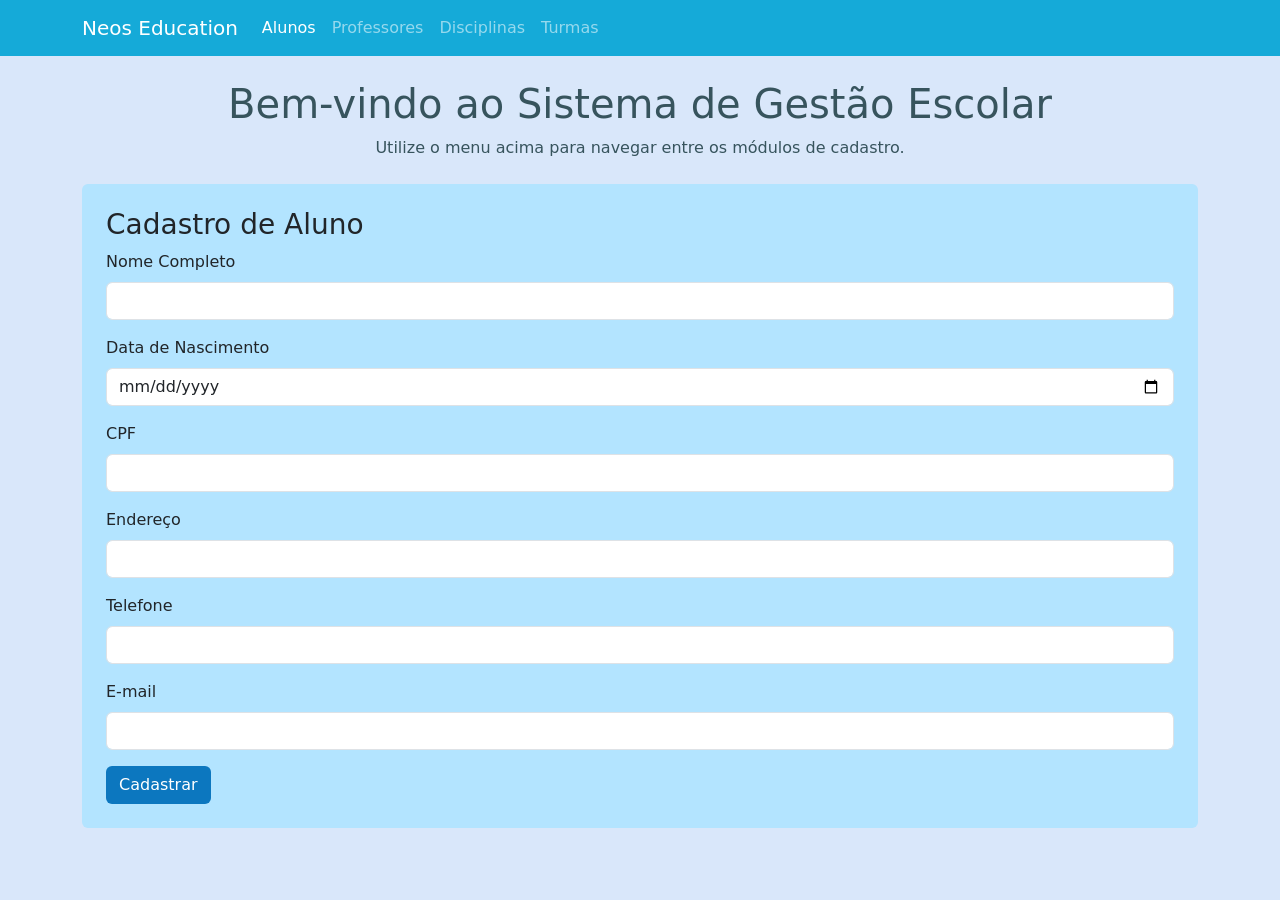
==== Aluno.html @ 3f25f9dd "Revert "atualizando os forms com mais opcoes e estilizando o index"" ====
<!DOCTYPE html>
<html lang="pt-br">
<head>
    <meta charset="UTF-8">
    <meta name="viewport" content="width=device-width, initial-scale=1.0">
    <title>Neos Education Cadastro Aluno</title>
    <link href="https://cdn.jsdelivr.net/npm/bootstrap@5.3.0/dist/css/bootstrap.min.css" rel="stylesheet">
    <style>
         body {
            background-color: #d9e7fa;
            color: #37545d;
        }
        .navbar {
            background-color: #15aad8 !important;
        }
        .card {
            background-color:rgb(179, 228, 255);
            border: none;
        }
        .btn-custom {
            background-color: #0c77bf;
            color: white;
        }
        .btn-custom:hover {
            background-color: #005a8e;
        }
        .select{
            color: white;
        }
    </style>
</head>
<body>
    <nav class="navbar navbar-expand-lg navbar-dark">
        <div class="container">
            <a class="navbar-brand" href="index.html">Neos Education</a>
            <button class="navbar-toggler" type="button" data-bs-toggle="collapse" data-bs-target="#navbarNav">
                <span class="navbar-toggler-icon"></span>
            </button>
            <div class="collapse navbar-collapse" id="navbarNav">
                <ul class="navbar-nav">
                    <li class="nav-item"><a class="nav-link select" href="Aluno.html">Alunos</a></li>
                    <li class="nav-item"><a class="nav-link" href="Professor.html">Professores</a></li>
                    <li class="nav-item"><a class="nav-link" href="Disciplina.html">Disciplinas</a></li>
                    <li class="nav-item"><a class="nav-link" href="turmas.html">Turmas</a></li>
                </ul>
            </div>
        </div>
    </nav>
    
    <div class="container mt-4">
        <h1 class="text-center">Bem-vindo ao Sistema de Gestão Escolar</h1>
        <p class="text-center">Utilize o menu acima para navegar entre os módulos de cadastro.</p>
    </div>
    
    <div class="container mt-4" id="formularioAluno" style="display: block;">
        <div class="card p-4">
            <h3>Cadastro de Aluno</h3>
            <form>
                <div class="Warn mb-3">
                    <label for="nome" class="form-label">Nome Completo</label>
                    <input type="text" class="form-control" id="nome" required>
                </div>
                <div class="Warn mb-3">
                    <label for="dataNascimento" class="form-label">Data de Nascimento</label>
                    <input type="date" class="form-control" id="dataNascimento" required>
                </div>
                <div class="Warn mb-3">
                    <label for="cpf" class="form-label">CPF</label>
                    <input type="text" class="form-control" id="cpf" required>
                </div>
                <div class="Warn mb-3">
                    <label for="endereco" class="form-label">Endereço</label>
                    <input type="text" class="form-control" id="endereco" required>
                </div>
                <div class="Warn mb-3">
                    <label for="telefone" class="form-label">Telefone</label>
                    <input type="tel" class="form-control" id="telefone" required>
                </div>
                <div class="Warn mb-3">
                    <label for="email" class="form-label">E-mail</label>
                    <input type="email" class="form-control" id="email" required>
                </div>
                <button type="submit" id="button" class="btn btn-custom">Cadastrar</button>
            </form>
        </div>
    </div>
    <script src="assets/script.js"></script>
    <script src="https://cdn.jsdelivr.net/npm/bootstrap@5.3.0/dist/js/bootstrap.bundle.min.js"></script>
</body>
</html>
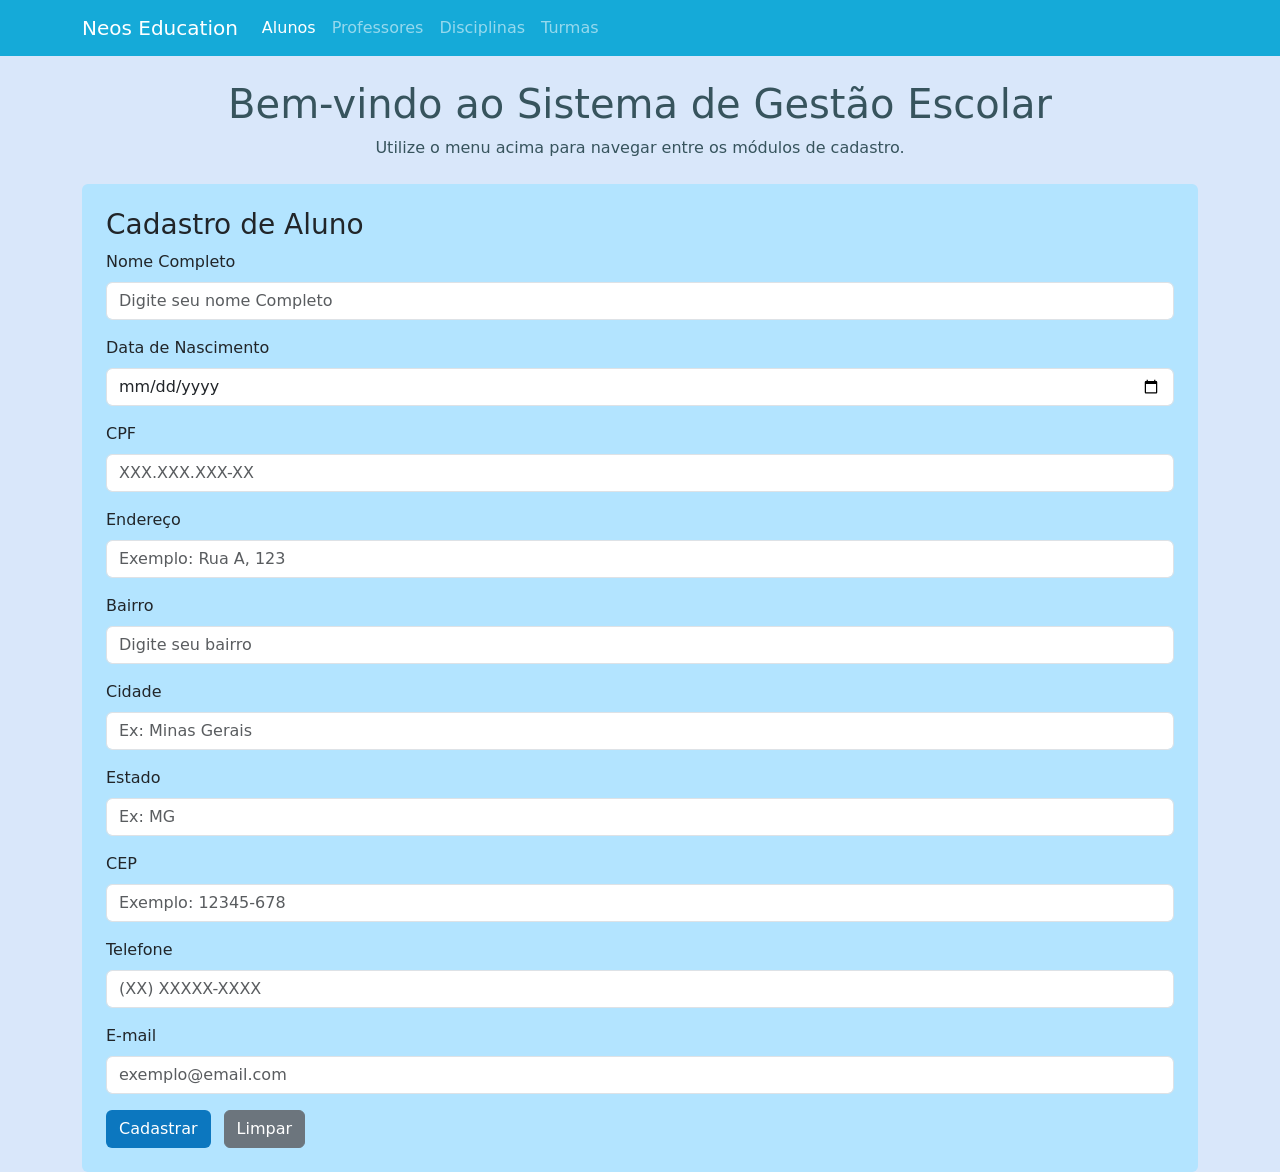
==== commit cb22af23: "estilizacao da index e adicionado mais campos no form  aluno" ====
--- a/Aluno.html
+++ b/Aluno.html
@@ -58,7 +58,7 @@
             <form>
                 <div class="Warn mb-3">
                     <label for="nome" class="form-label">Nome Completo</label>
-                    <input type="text" class="form-control" id="nome" required>
+                    <input type="text" class="form-control" id="nome" required placeholder="Digite seu nome Completo">
                 </div>
                 <div class="Warn mb-3">
                     <label for="dataNascimento" class="form-label">Data de Nascimento</label>
@@ -66,21 +66,38 @@
                 </div>
                 <div class="Warn mb-3">
                     <label for="cpf" class="form-label">CPF</label>
-                    <input type="text" class="form-control" id="cpf" required>
+                    <input type="text" class="form-control" id="cpf" required placeholder="XXX.XXX.XXX-XX">
                 </div>
                 <div class="Warn mb-3">
                     <label for="endereco" class="form-label">Endereço</label>
-                    <input type="text" class="form-control" id="endereco" required>
+                    <input type="text" class="form-control" id="endereco" required placeholder="Exemplo: Rua A, 123">
+                </div>
+                <div class="Warn mb-3">
+                    <label for="bairro" class="form-label">Bairro</label>
+                    <input type="text" class="form-control" id="bairro" required placeholder="Digite seu bairro">
+                </div>
+                <div class="Warn mb-3">
+                    <label for="cidade" class="form-label">Cidade</label>
+                    <input type="text" class="form-control" id="cidade" required placeholder="Ex: Minas Gerais">
+                </div>
+                <div class="Warn mb-3">
+                    <label for="estado" class="form-label">Estado</label>
+                    <input type="text" class="form-control" id="estado" required placeholder="Ex: MG">
+                </div>
+                <div class="Warn mb-3">
+                    <label for="cep" class="form-label">CEP</label>
+                    <input type="text" class="form-control" id="cep" required placeholder="Exemplo: 12345-678">
                 </div>
                 <div class="Warn mb-3">
                     <label for="telefone" class="form-label">Telefone</label>
-                    <input type="tel" class="form-control" id="telefone" required>
+                    <input type="tel" class="form-control" id="telefone" required placeholder="(XX) XXXXX-XXXX">
                 </div>
                 <div class="Warn mb-3">
                     <label for="email" class="form-label">E-mail</label>
-                    <input type="email" class="form-control" id="email" required>
+                    <input type="email" class="form-control" id="email" required placeholder="exemplo@email.com">
                 </div>
                 <button type="submit" id="button" class="btn btn-custom">Cadastrar</button>
+                <button type="reset" class="btn btn-secondary ms-2">Limpar</button>
             </form>
         </div>
     </div>
